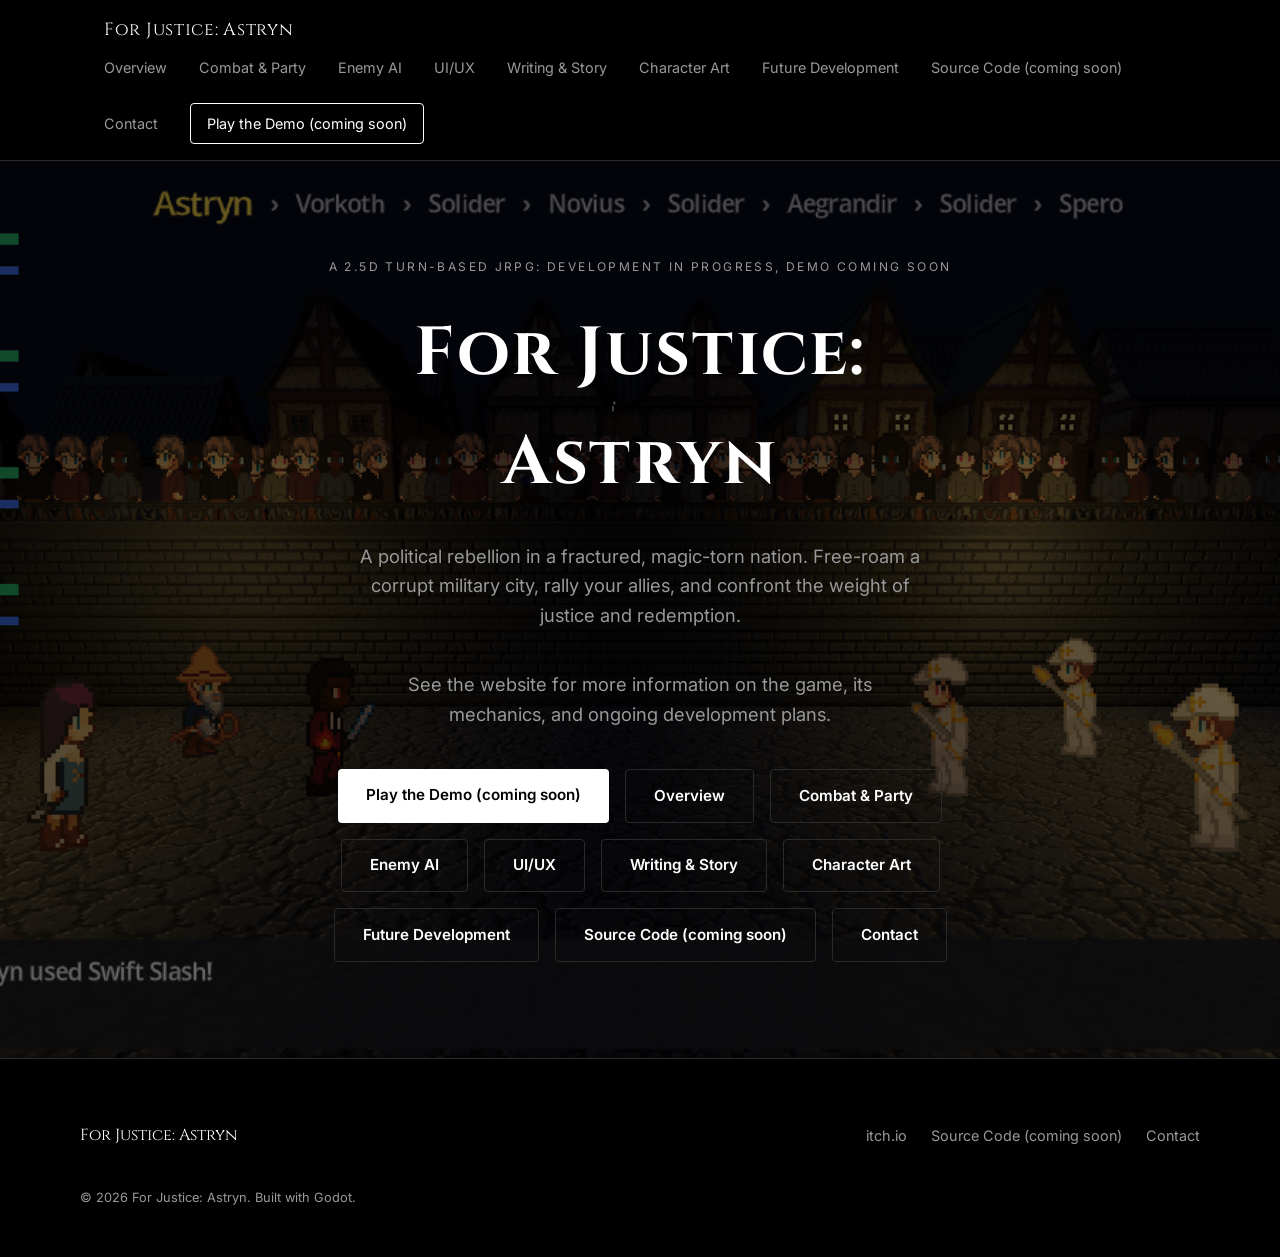
==== index.html @ 30388699 "1.0" ====
<!DOCTYPE html>
<html lang="en">
<head>
  <meta charset="UTF-8">
  <meta name="viewport" content="width=device-width, initial-scale=1.0">
  <title>For Justice: Astryn</title>
  <meta name="description" content="For Justice: Astryn, a 2.5D turn-based JRPG about political rebellion in a fractured, magic-torn nation. Free-roam a corrupt military city, take down a general in a two-phase fight, and face a branching final decision.">
  <link rel="preconnect" href="https://fonts.googleapis.com">
  <link rel="preconnect" href="https://fonts.gstatic.com" crossorigin>
  <link href="https://fonts.googleapis.com/css2?family=Cinzel:wght@500;700&family=Inter:wght@400;500;600&display=swap" rel="stylesheet">
  <link rel="stylesheet" href="css/style.css">
</head>
<body>

  <header class="nav" id="nav">
    <div class="nav__inner">
      <a href="#top" class="nav__brand">For Justice: <span>Astryn</span></a>
      <nav class="nav__links" id="navLinks">
        <a href="overview.html">Overview</a>
        <a href="mechanics/mechanic-1.html">Combat &amp; Party</a>
        <a href="mechanics/mechanic-2.html">Enemy AI</a>
        <a href="mechanics/mechanic-3.html">UI/UX</a>
        <a href="mechanics/mechanic-4.html">Writing &amp; Story</a>
        <a href="mechanics/mechanic-5.html">Character Art</a>
        <a href="future-development.html">Future Development</a>
        <a>Source Code (coming soon)</a>
        <a href="contact.html">Contact</a>
        <a href="https://garrettoamek.itch.io/for-justice-astryn" class="nav__cta" target="_blank" rel="noopener">Play the Demo (coming soon)</a>
      </nav>
    </div>
  </header>

  <main>

    <section class="hero" id="top">
      <div class="hero__bg" aria-hidden="true"></div>
      <div class="hero__content">
        <p class="hero__eyebrow">A 2.5D Turn-Based JRPG: Development In Progress, Demo Coming Soon</p>
        <h1 class="hero__title">For Justice: <span>Astryn</span></h1>
        <p class="hero__tagline">
          A political rebellion in a fractured, magic-torn nation. Free-roam a corrupt military
          city, rally your allies, and confront the weight of justice and redemption.
        </p>
        <p class="hero__tagline">
          See the website for more information on the game, its mechanics, and ongoing development plans.
        </p>
        <div class="quick-links__row">
          <a href="https://garrettoamek.itch.io/for-justice-astryn" class="btn btn--primary" target="_blank" rel="noopener">Play the Demo (coming soon)</a>
          <a href="overview.html" class="btn btn--ghost">Overview</a>
          <a href="mechanics/mechanic-1.html" class="btn btn--ghost">Combat &amp; Party</a>
          <a href="mechanics/mechanic-2.html" class="btn btn--ghost">Enemy AI</a>
          <a href="mechanics/mechanic-3.html" class="btn btn--ghost">UI/UX</a>
          <a href="mechanics/mechanic-4.html" class="btn btn--ghost">Writing &amp; Story</a>
          <a href="mechanics/mechanic-5.html" class="btn btn--ghost">Character Art</a>
          <a href="future-development.html" class="btn btn--ghost">Future Development</a>
          <a class="btn btn--ghost">Source Code (coming soon)</a>
          <a href="contact.html" class="btn btn--ghost">Contact</a>
        </div>
      </div>
    </section>

  </main>

  <footer class="footer">
    <div class="footer__inner">
      <p class="footer__brand">For Justice: <span>Astryn</span></p>
      <ul class="footer__links">
        <li><a href="https://garrettoamek.itch.io/for-justice-astryn" target="_blank" rel="noopener">itch.io</a></li>
        <li><a>Source Code (coming soon)</a></li>
        <li><a href="contact.html">Contact</a></li>
      </ul>
      <p class="footer__copy">&copy; 2026 For Justice: Astryn. Built with Godot.</p>
    </div>
  </footer>

</body>
</html>
---- css/style.css ----
:root {
  --bg: #000000;
  --surface: #111111;
  --border: #2a2a2a;
  --text: #ffffff;
  --text-dim: #999999;
  --font-display: 'Cinzel', 'Georgia', 'Times New Roman', serif;
  --font-body: 'Inter', -apple-system, BlinkMacSystemFont, sans-serif;
  --max-width: 1120px;
}

* { box-sizing: border-box; }

html {
  scroll-behavior: smooth;
}

body {
  margin: 0;
  background: var(--bg);
  color: var(--text);
  font-family: var(--font-body);
  line-height: 1.6;
  -webkit-font-smoothing: antialiased;
}

h1, h2, h3 {
  font-family: var(--font-display);
  font-weight: 700;
  margin: 0;
}

a {
  color: inherit;
  text-decoration: none;
}

ul { list-style: none; margin: 0; padding: 0; }

.nav {
  position: sticky;
  top: 0;
  z-index: 100;
  background: rgba(0, 0, 0, 0.9);
  border-bottom: 1px solid var(--border);
}

.nav__inner {
  max-width: var(--max-width);
  margin: 0 auto;
  padding: 1rem 1.5rem;
  display: flex;
  flex-wrap: wrap;
  align-items: center;
  justify-content: space-between;
  row-gap: 0.75rem;
}

.nav__brand {
  font-family: var(--font-display);
  font-size: 1.1rem;
  letter-spacing: 0.04em;
}

.nav__links {
  display: flex;
  flex-wrap: wrap;
  align-items: center;
  gap: 1.5rem 2rem;
}

.nav__links a {
  font-size: 0.9rem;
  color: var(--text-dim);
  transition: color 0.2s ease;
}

.nav__links a:hover { color: var(--text); }

.nav__cta {
  padding: 0.5rem 1rem;
  border: 1px solid var(--text);
  border-radius: 4px;
  color: var(--text) !important;
}

.nav__cta:hover {
  background: var(--text);
  color: var(--bg) !important;
}

.hero {
  position: relative;
  min-height: 92vh;
  display: flex;
  align-items: center;
  justify-content: center;
  text-align: center;
  overflow: hidden;
  padding: 6rem 1.5rem;
}

.hero__bg {
  position: absolute;
  inset: 0;
  background:
    linear-gradient(rgba(0, 0, 0, 0.6), rgba(0, 0, 0, 0.6)),
    url("../assets/game/hero-bg.png") center / cover no-repeat;
  z-index: -1;
}

.hero__content {
  max-width: 720px;
}

.hero__eyebrow {
  color: var(--text-dim);
  text-transform: uppercase;
  letter-spacing: 0.2em;
  font-size: 0.75rem;
  margin: 0 0 1.5rem;
}

.hero__title {
  font-size: clamp(2.25rem, 6vw, 4.25rem);
  letter-spacing: 0.03em;
}

.hero__tagline {
  color: var(--text-dim);
  font-size: clamp(1rem, 2vw, 1.15rem);
  max-width: 560px;
  margin: 1.5rem auto 2.5rem;
}

.quick-links__row {
  display: flex;
  gap: 1rem;
  justify-content: center;
  flex-wrap: wrap;
  margin-top: 2rem;
}

.hero__ai-note {
  color: var(--text-dim);
  font-size: 0.75rem;
  margin-top: 1.25rem;
}

.btn {
  display: inline-block;
  padding: 0.85rem 1.75rem;
  border-radius: 4px;
  font-size: 0.95rem;
  font-weight: 600;
  transition: all 0.2s ease;
}

.btn--primary {
  background: var(--text);
  color: var(--bg);
}

.btn--primary:hover {
  background: var(--text-dim);
}

.btn--ghost {
  border: 1px solid var(--border);
  color: var(--text);
}

.btn--ghost:hover {
  border-color: var(--text-dim);
}

.section {
  padding: 6rem 1.5rem;
}

.section--alt {
  border-top: 1px solid var(--border);
}

.section__inner {
  max-width: var(--max-width);
  margin: 0 auto;
}

.section__kicker {
  color: var(--text-dim);
  text-transform: uppercase;
  letter-spacing: 0.2em;
  font-size: 0.75rem;
  margin: 0 0 0.75rem;
}

.section__title {
  font-size: clamp(1.6rem, 3.5vw, 2.4rem);
  margin-bottom: 3rem;
  max-width: 640px;
}

.overview__grid {
  display: grid;
  grid-template-columns: 1.4fr 1fr;
  gap: 3rem;
  align-items: start;
}

.overview__text {
  color: var(--text-dim);
  font-size: 1.05rem;
}

.overview__stats {
  display: grid;
  gap: 1rem;
  border-left: 1px solid var(--border);
  padding-left: 1.5rem;
}

.overview__stats li {
  font-size: 1rem;
}

.overview__stats span {
  display: block;
  color: var(--text-dim);
  text-transform: uppercase;
  letter-spacing: 0.1em;
  font-size: 0.7rem;
  margin-bottom: 0.25rem;
}

.mechanics {
  display: grid;
  grid-template-columns: repeat(auto-fit, minmax(240px, 1fr));
  gap: 1.5rem;
}

.mechanic-card {
  display: flex;
  flex-direction: column;
  align-items: flex-start;
  background: var(--surface);
  border: 1px solid var(--border);
  border-radius: 8px;
  padding: 2rem 1.75rem;
}

.mechanic-card__num {
  font-family: var(--font-display);
  color: var(--text-dim);
  font-size: 1.75rem;
  margin-bottom: 1rem;
}

.mechanic-card h3 {
  font-size: 1.15rem;
  margin-bottom: 0.75rem;
  letter-spacing: 0.02em;
}

.mechanic-card p {
  color: var(--text-dim);
  font-size: 0.95rem;
  margin: 0 0 1.25rem;
}

.mechanic-card__link {
  margin-top: auto;
  color: var(--text);
  font-size: 0.9rem;
  font-weight: 600;
  border-bottom: 1px solid var(--text-dim);
  transition: border-color 0.2s ease;
}

.mechanic-card__link:hover {
  border-color: var(--text);
}

.detail-hero {
  padding: 4rem 1.5rem 3rem;
  border-bottom: 1px solid var(--border);
}

.detail-hero__inner {
  max-width: 760px;
  margin: 0 auto;
}

.detail-hero__back {
  display: inline-block;
  color: var(--text-dim);
  font-size: 0.85rem;
  margin-bottom: 1.5rem;
  transition: color 0.2s ease;
}

.detail-hero__back:hover {
  color: var(--text);
}

.detail-hero__kicker {
  color: var(--text-dim);
  text-transform: uppercase;
  letter-spacing: 0.2em;
  font-size: 0.75rem;
  margin: 0 0 0.75rem;
}

.detail-hero__title {
  font-size: clamp(1.75rem, 4vw, 2.75rem);
}

.detail {
  padding: 3.5rem 1.5rem 5rem;
}

.detail__inner {
  max-width: 760px;
  margin: 0 auto;
}

.detail__image {
  display: block;
  width: 100%;
  border: 1px solid var(--border);
  border-radius: 8px;
  margin-bottom: 2.5rem;
}

.detail__image-row {
  display: grid;
  grid-template-columns: 1fr;
  gap: 1.5rem;
  margin-bottom: 2.5rem;
}

.detail__image-row .detail__image {
  margin-bottom: 0;
}

.detail__section {
  margin-bottom: 2.5rem;
}

.detail__section:last-child {
  margin-bottom: 0;
}

.detail__section h2 {
  font-size: 1.3rem;
  margin-bottom: 0.85rem;
}

.detail__section p {
  color: var(--text-dim);
  font-size: 1rem;
  margin: 0;
}

.detail__section p + p {
  margin-top: 1rem;
}

.detail__section p a {
  color: var(--text);
  border-bottom: 1px solid var(--text-dim);
  transition: border-color 0.2s ease;
}

.detail__section p a:hover {
  border-color: var(--text);
}

.type-chart-wrap {
  overflow-x: auto;
  margin-bottom: 1.25rem;
}

.type-chart {
  border-collapse: collapse;
  width: 100%;
  min-width: 460px;
  font-size: 0.85rem;
}

.type-chart th,
.type-chart td {
  border: 1px solid var(--border);
  padding: 0.55rem 0.5rem;
  text-align: center;
}

.type-chart thead th {
  background: var(--surface);
  color: var(--text-dim);
  font-size: 0.7rem;
  text-transform: uppercase;
  letter-spacing: 0.05em;
  font-weight: 600;
}

.type-chart tbody th {
  background: var(--surface);
  color: var(--text);
  text-align: left;
  white-space: nowrap;
  font-weight: 600;
}

.type-chart td {
  color: var(--text-dim);
}

.type-chart td[data-mult="2"] {
  background: rgba(255, 99, 71, 0.16);
  color: #ff9478;
  font-weight: 700;
}

.type-chart td[data-mult="0.5"] {
  background: rgba(90, 160, 255, 0.14);
  color: #7fb3ff;
  font-weight: 700;
}

.type-chart td[data-mult="0.25"] {
  background: rgba(90, 160, 255, 0.28);
  color: #7fb3ff;
  font-weight: 700;
}

.type-chart__legend {
  display: flex;
  flex-wrap: wrap;
  gap: 0.75rem 1.5rem;
  font-size: 0.85rem;
  color: var(--text-dim);
  margin-bottom: 1.5rem;
}

.type-chart__legend span {
  display: inline-flex;
  align-items: center;
  gap: 0.5rem;
}

.type-chart__legend i {
  display: inline-block;
  width: 0.8rem;
  height: 0.8rem;
  border-radius: 2px;
  border: 1px solid var(--border);
  font-style: normal;
}

.type-chart__legend i.swatch--weak { background: rgba(255, 99, 71, 0.35); }
.type-chart__legend i.swatch--resist { background: rgba(90, 160, 255, 0.3); }
.type-chart__legend i.swatch--immune { background: rgba(90, 160, 255, 0.55); }
.type-chart__legend i.swatch--neutral { background: var(--surface); }

.type-list {
  display: flex;
  flex-wrap: wrap;
  gap: 0.6rem;
  margin: 1rem 0 1.5rem;
}

.type-chip {
  padding: 0.4rem 0.9rem;
  border: 1px solid var(--border);
  border-radius: 999px;
  font-size: 0.85rem;
  font-weight: 600;
  background: var(--surface);
}

.subtype-list {
  display: grid;
  grid-template-columns: repeat(auto-fit, minmax(180px, 1fr));
  gap: 0.5rem 1.5rem;
  margin: 0;
  padding: 0;
  list-style: none;
}

.subtype-list li {
  color: var(--text-dim);
  font-size: 0.95rem;
}

.subtype-list li strong {
  color: var(--text);
}

.status-list {
  display: grid;
  gap: 1rem;
  margin: 0;
}

.status-list__item {
  border: 1px solid var(--border);
  border-radius: 8px;
  padding: 1rem 1.25rem;
  background: var(--surface);
}

.status-list__item dt {
  color: var(--text);
  font-weight: 600;
  margin-bottom: 0.35rem;
}

.status-list__item dd {
  color: var(--text-dim);
  font-size: 0.95rem;
  margin: 0;
}

.related-mechanics {
  border-top: 1px solid var(--border);
  padding: 3.5rem 1.5rem;
}

.related-mechanics__inner {
  max-width: 760px;
  margin: 0 auto;
}

.related-mechanics__kicker {
  color: var(--text-dim);
  text-transform: uppercase;
  letter-spacing: 0.2em;
  font-size: 0.75rem;
  margin: 0 0 1.25rem;
}

.related-mechanics__grid {
  display: grid;
  grid-template-columns: repeat(auto-fit, minmax(210px, 1fr));
  gap: 1rem;
}

.related-mechanics__grid a {
  display: block;
  background: var(--surface);
  border: 1px solid var(--border);
  border-radius: 8px;
  padding: 1.25rem 1.5rem;
  font-size: 0.95rem;
  font-weight: 600;
  transition: border-color 0.2s ease;
}

.related-mechanics__grid a:hover {
  border-color: var(--text-dim);
}

@media (max-width: 640px) {
  .related-mechanics__grid {
    grid-template-columns: 1fr;
  }
}

.hub-cards {
  display: grid;
  grid-template-columns: repeat(auto-fit, minmax(240px, 1fr));
  gap: 1.5rem;
}

.hub-card {
  display: block;
  background: var(--surface);
  border: 1px solid var(--border);
  border-radius: 8px;
  padding: 1.75rem;
  transition: border-color 0.2s ease;
}

.hub-card:hover {
  border-color: var(--text-dim);
}

.hub-card h3 {
  font-size: 1.1rem;
  margin-bottom: 0.6rem;
}

.hub-card p {
  color: var(--text-dim);
  font-size: 0.92rem;
  margin: 0 0 1rem;
}

.hub-card__cta {
  color: var(--text);
  font-size: 0.85rem;
  font-weight: 600;
  border-bottom: 1px solid var(--text-dim);
}

.gallery {
  display: grid;
  grid-template-columns: repeat(3, 1fr);
  gap: 1.25rem;
}

.gallery__item {
  padding: 0;
  border: 1px solid var(--border);
  border-radius: 8px;
  overflow: hidden;
  margin: 0;
  aspect-ratio: 16 / 10;
}

.gallery__item img {
  width: 100%;
  height: 100%;
  object-fit: cover;
  display: block;
}

.gallery__placeholder {
  width: 100%;
  height: 100%;
  display: flex;
  flex-direction: column;
  align-items: center;
  justify-content: center;
  gap: 0.4rem;
  background: var(--surface);
  color: var(--text-dim);
  font-family: var(--font-display);
  font-size: 0.85rem;
  text-align: center;
}

.gallery__placeholder span {
  color: var(--text-dim);
  font-family: var(--font-body);
  font-size: 0.75rem;
  text-transform: uppercase;
  letter-spacing: 0.1em;
}

.footer {
  border-top: 1px solid var(--border);
  padding: 3rem 1.5rem;
}

.footer__inner {
  max-width: var(--max-width);
  margin: 0 auto;
  display: flex;
  flex-wrap: wrap;
  align-items: center;
  justify-content: space-between;
  gap: 1.5rem;
}

.footer__brand {
  font-family: var(--font-display);
  font-size: 1rem;
}

.footer__links {
  display: flex;
  gap: 1.5rem;
}

.footer__links a {
  color: var(--text-dim);
  font-size: 0.9rem;
  transition: color 0.2s ease;
}

.footer__links a:hover { color: var(--text); }

.footer__copy {
  width: 100%;
  color: var(--text-dim);
  font-size: 0.8rem;
  margin: 0;
}

@media (max-width: 860px) {
  .overview__grid { grid-template-columns: 1fr; }
  .overview__stats { border-left: none; padding-left: 0; border-top: 1px solid var(--border); padding-top: 1.5rem; }
  .mechanics { grid-template-columns: 1fr; }
  .gallery { grid-template-columns: repeat(2, 1fr); }
}

@media (max-width: 640px) {
  .nav__links { gap: 1rem 1.25rem; }
  .gallery { grid-template-columns: 1fr; }
}
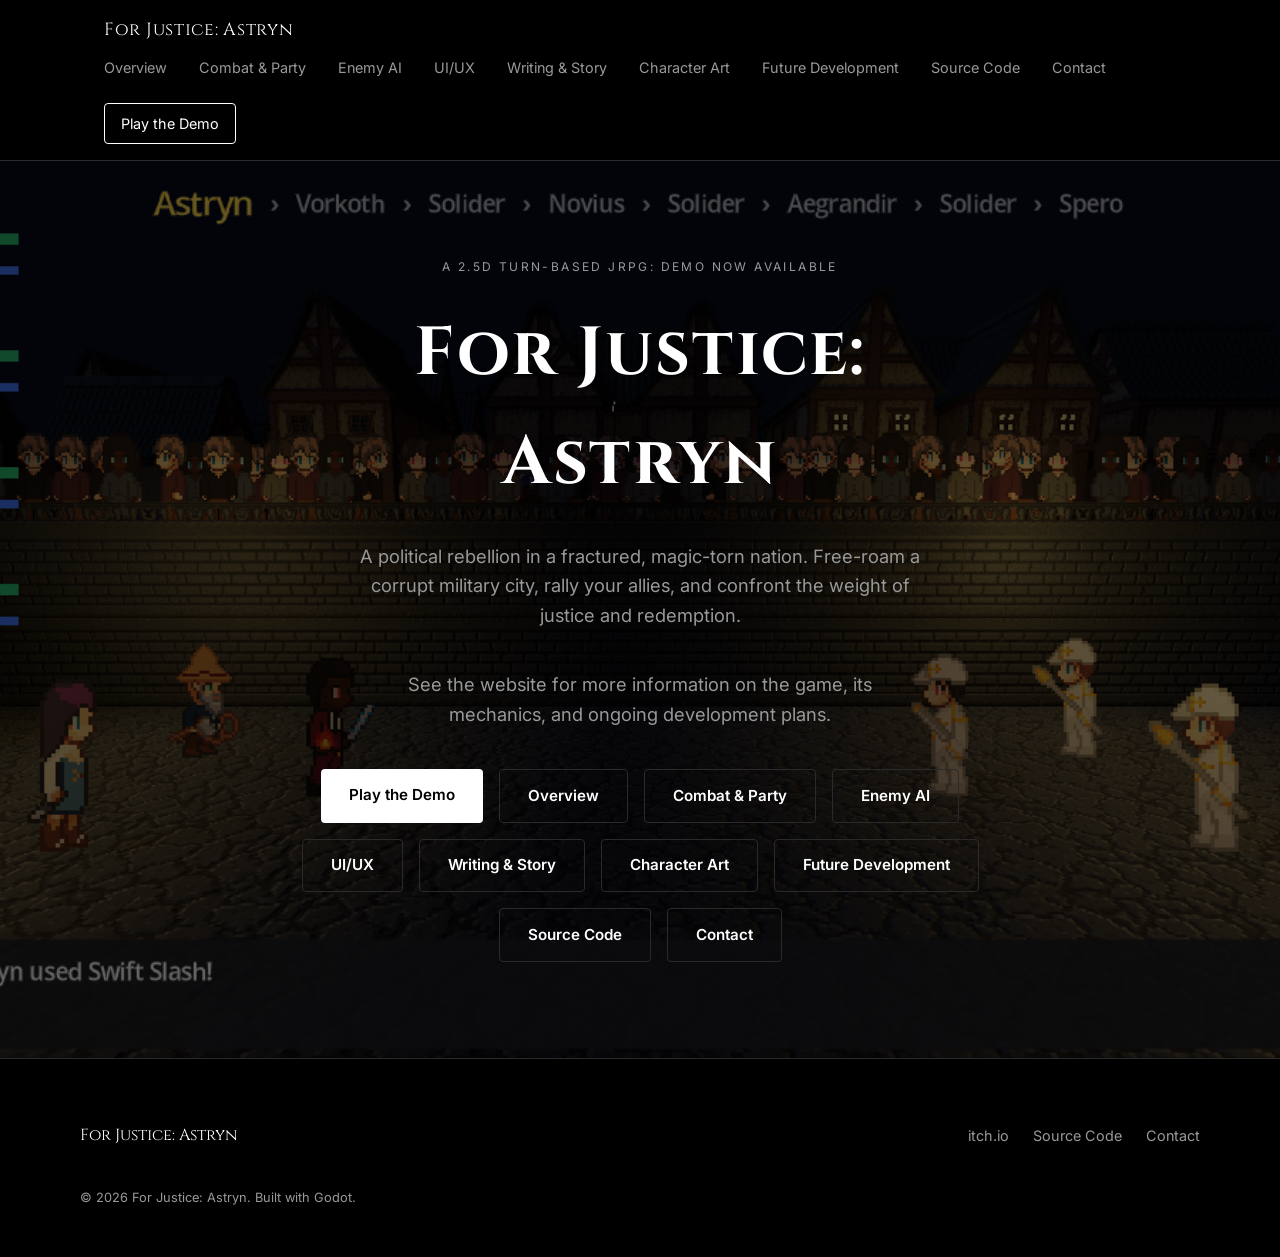
==== commit 4f361e41: "first set of changes and fixes to the website link demo and src add narrative branching info add art" ====
--- a/index.html
+++ b/index.html
@@ -23,9 +23,9 @@
         <a href="mechanics/mechanic-4.html">Writing &amp; Story</a>
         <a href="mechanics/mechanic-5.html">Character Art</a>
         <a href="future-development.html">Future Development</a>
-        <a>Source Code (coming soon)</a>
+        <a href="https://github.com/goamek/for-justice-astryn-official/tree/main/src" target="_blank" rel="noopener">Source Code</a>
         <a href="contact.html">Contact</a>
-        <a href="https://garrettoamek.itch.io/for-justice-astryn" class="nav__cta" target="_blank" rel="noopener">Play the Demo (coming soon)</a>
+        <a href="https://garrettoamek.itch.io/for-justice-astryn" class="nav__cta" target="_blank" rel="noopener">Play the Demo</a>
       </nav>
     </div>
   </header>
@@ -35,7 +35,7 @@
     <section class="hero" id="top">
       <div class="hero__bg" aria-hidden="true"></div>
       <div class="hero__content">
-        <p class="hero__eyebrow">A 2.5D Turn-Based JRPG: Development In Progress, Demo Coming Soon</p>
+        <p class="hero__eyebrow">A 2.5D Turn-Based JRPG: Demo Now Available</p>
         <h1 class="hero__title">For Justice: <span>Astryn</span></h1>
         <p class="hero__tagline">
           A political rebellion in a fractured, magic-torn nation. Free-roam a corrupt military
@@ -45,7 +45,7 @@
           See the website for more information on the game, its mechanics, and ongoing development plans.
         </p>
         <div class="quick-links__row">
-          <a href="https://garrettoamek.itch.io/for-justice-astryn" class="btn btn--primary" target="_blank" rel="noopener">Play the Demo (coming soon)</a>
+          <a href="https://garrettoamek.itch.io/for-justice-astryn" class="btn btn--primary" target="_blank" rel="noopener">Play the Demo</a>
           <a href="overview.html" class="btn btn--ghost">Overview</a>
           <a href="mechanics/mechanic-1.html" class="btn btn--ghost">Combat &amp; Party</a>
           <a href="mechanics/mechanic-2.html" class="btn btn--ghost">Enemy AI</a>
@@ -53,7 +53,7 @@
           <a href="mechanics/mechanic-4.html" class="btn btn--ghost">Writing &amp; Story</a>
           <a href="mechanics/mechanic-5.html" class="btn btn--ghost">Character Art</a>
           <a href="future-development.html" class="btn btn--ghost">Future Development</a>
-          <a class="btn btn--ghost">Source Code (coming soon)</a>
+          <a href="https://github.com/goamek/for-justice-astryn-official/tree/main/src" class="btn btn--ghost" target="_blank" rel="noopener">Source Code</a>
           <a href="contact.html" class="btn btn--ghost">Contact</a>
         </div>
       </div>
@@ -66,7 +66,7 @@
       <p class="footer__brand">For Justice: <span>Astryn</span></p>
       <ul class="footer__links">
         <li><a href="https://garrettoamek.itch.io/for-justice-astryn" target="_blank" rel="noopener">itch.io</a></li>
-        <li><a>Source Code (coming soon)</a></li>
+        <li><a href="https://github.com/goamek/for-justice-astryn-official/tree/main/src" target="_blank" rel="noopener">Source Code</a></li>
         <li><a href="contact.html">Contact</a></li>
       </ul>
       <p class="footer__copy">&copy; 2026 For Justice: Astryn. Built with Godot.</p>
--- a/css/style.css
+++ b/css/style.css
@@ -366,6 +366,18 @@
   margin-top: 1rem;
 }
 
+.bullet-list {
+  list-style: disc;
+  margin: 1rem 0 0;
+  padding-left: 1.5rem;
+}
+
+.bullet-list li {
+  color: var(--text-dim);
+  font-size: 1rem;
+  margin-bottom: 0.4rem;
+}
+
 .detail__section p a {
   color: var(--text);
   border-bottom: 1px solid var(--text-dim);
@@ -604,51 +616,6 @@
   border-bottom: 1px solid var(--text-dim);
 }
 
-.gallery {
-  display: grid;
-  grid-template-columns: repeat(3, 1fr);
-  gap: 1.25rem;
-}
-
-.gallery__item {
-  padding: 0;
-  border: 1px solid var(--border);
-  border-radius: 8px;
-  overflow: hidden;
-  margin: 0;
-  aspect-ratio: 16 / 10;
-}
-
-.gallery__item img {
-  width: 100%;
-  height: 100%;
-  object-fit: cover;
-  display: block;
-}
-
-.gallery__placeholder {
-  width: 100%;
-  height: 100%;
-  display: flex;
-  flex-direction: column;
-  align-items: center;
-  justify-content: center;
-  gap: 0.4rem;
-  background: var(--surface);
-  color: var(--text-dim);
-  font-family: var(--font-display);
-  font-size: 0.85rem;
-  text-align: center;
-}
-
-.gallery__placeholder span {
-  color: var(--text-dim);
-  font-family: var(--font-body);
-  font-size: 0.75rem;
-  text-transform: uppercase;
-  letter-spacing: 0.1em;
-}
-
 .footer {
   border-top: 1px solid var(--border);
   padding: 3rem 1.5rem;
@@ -693,10 +660,8 @@
   .overview__grid { grid-template-columns: 1fr; }
   .overview__stats { border-left: none; padding-left: 0; border-top: 1px solid var(--border); padding-top: 1.5rem; }
   .mechanics { grid-template-columns: 1fr; }
-  .gallery { grid-template-columns: repeat(2, 1fr); }
 }
 
 @media (max-width: 640px) {
   .nav__links { gap: 1rem 1.25rem; }
-  .gallery { grid-template-columns: 1fr; }
-}
+}
